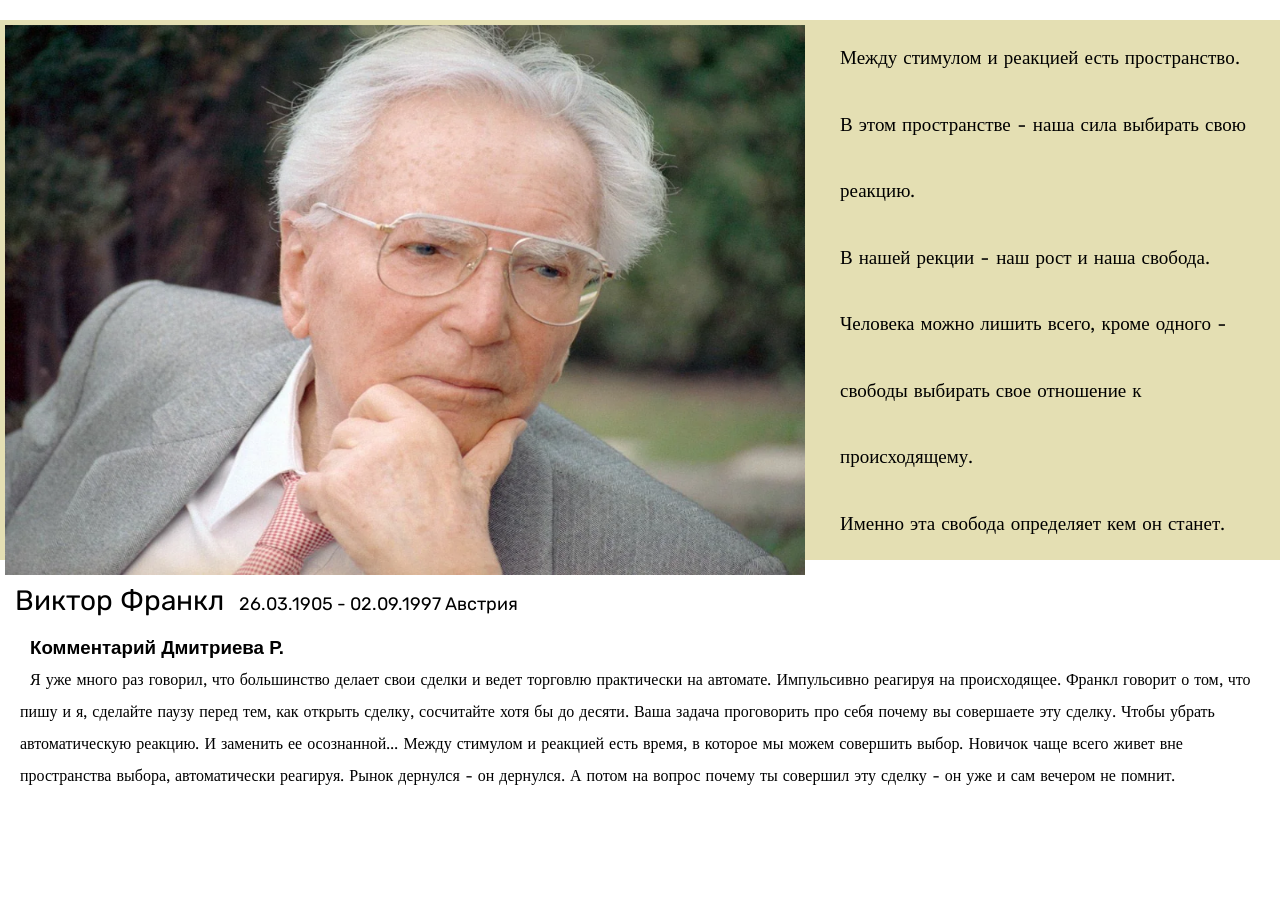
==== Viktor Frankl/index.html @ 762efbe9 "Add files via upload" ====
<!doctype html>
<html>
   <head>
     <meta charset="UTF-8">
     <meta http-equiv="X-UA-Compatible" content="IE=Edge">
     <meta name="viewport" content="width=device-width, initial-scale=1.0">
     <link rel="stylesheet" href="styles.css">
     <link rel="preconnect" href="https://fonts.googleapis.com">
     <link rel="preconnect" href="https://fonts.gstatic.com" crossorigin>
     <link href="https://fonts.googleapis.com/css2?family=Cormorant+Garamond:ital,wght@0,300..700;1,300..700&family=Rubik:ital,wght@0,300..900;1,300..900&family=Saira:ital,wght@0,100..900;1,100..900&family=Work+Sans:ital,wght@0,100..900;1,100..900&display=swap" rel="stylesheet">
     <title>Victor Frankl</title>
   </head> 
   <body>
       <div class="wrapper">
         <header></header>
         <main>
            <section>
                  <div class="image-text">
                     <figure>
		               <img src="../images/Виктор Франкл 2.png" width="800px" height="550px" alt="Photo"></a>
		                  <figcaption class="name_Frankl">Виктор Франкл<span>26.03.1905 - 02.09.1997 Австрия</figcaption>
	                 </figure>
                      <div class="image-text-article">
                          <p class="article_1-text">Между стимулом и реакцией есть пространство.<br>В этом пространстве - наша сила выбирать свою реакцию.<br>В нашей рекции - наш рост и наша свобода.<br>Человека можно лишить всего, кроме одного - свободы выбирать свое отношение к происходящему. <br>Именно эта свобода определяет кем он станет.</p> 
                      </div> 
                  </div> 
                  <h3 class="comment_text">Комментарий Дмитриева Р.</h3>
                  <p class="article_2-text">&nbsp;&nbsp;Я уже много раз говорил, что большинство делает свои сделки и ведет торговлю практически на автомате. Импульсивно реагируя на происходящее. Франкл говорит о том, что пишу и я, сделайте паузу перед тем, как открыть сделку, сосчитайте хотя бы до десяти. Ваша задача проговорить про себя почему вы совершаете эту сделку. Чтобы убрать автоматическую реакцию. И заменить ее осознанной... Между стимулом и реакцией есть время, в которое мы можем совершить выбор. Новичок чаще всего живет вне пространства выбора, автоматически реагируя. Рынок дернулся - он дернулся. А потом на вопрос почему ты совершил эту сделку - он уже и сам вечером не помнит.</p>                
            </section>                 
         </main>
         <footer></footer>
       </div>   
   </body>
</html>
---- Viktor Frankl/styles.css ----
*{
  padding: 0;
  margin: 0;
}

section{
  max-width: 1440px;
  height: 60vh;
  margin: auto;
  margin-top: 20px;
  background-color: rgba(166,150,4,0.3);
}

img{
    padding: 5px 0 0 5px;
}

.image-text{
    display: flex;
    flex-direction: row;
}

.name_Frankl{
    font-family: rubik;
    font-size: 28px;
    font-weight: 400;
    padding-top: 5px;
    padding-left: 15px;
}

.name_Frankl span{
    font-family: rubik;
    font-size: 18px;
    padding-left: 15px;
}

.article_1-text{
    font-family: work sans;
    font-size: 19px;
    line-height: 350%;
    letter-spacing: 0%;
    padding: 5px 0 0 35px;
}

.comment_text{
    font-family:Arial, Helvetica, sans-serif;
    padding: 20px 0 5px 30px;
}

.article_2-text{
    font-family: work sans;
    font-size: 16px;
    line-height: 200%;
    letter-spacing: 0%;
    padding: 0 20px 0 20px;
}
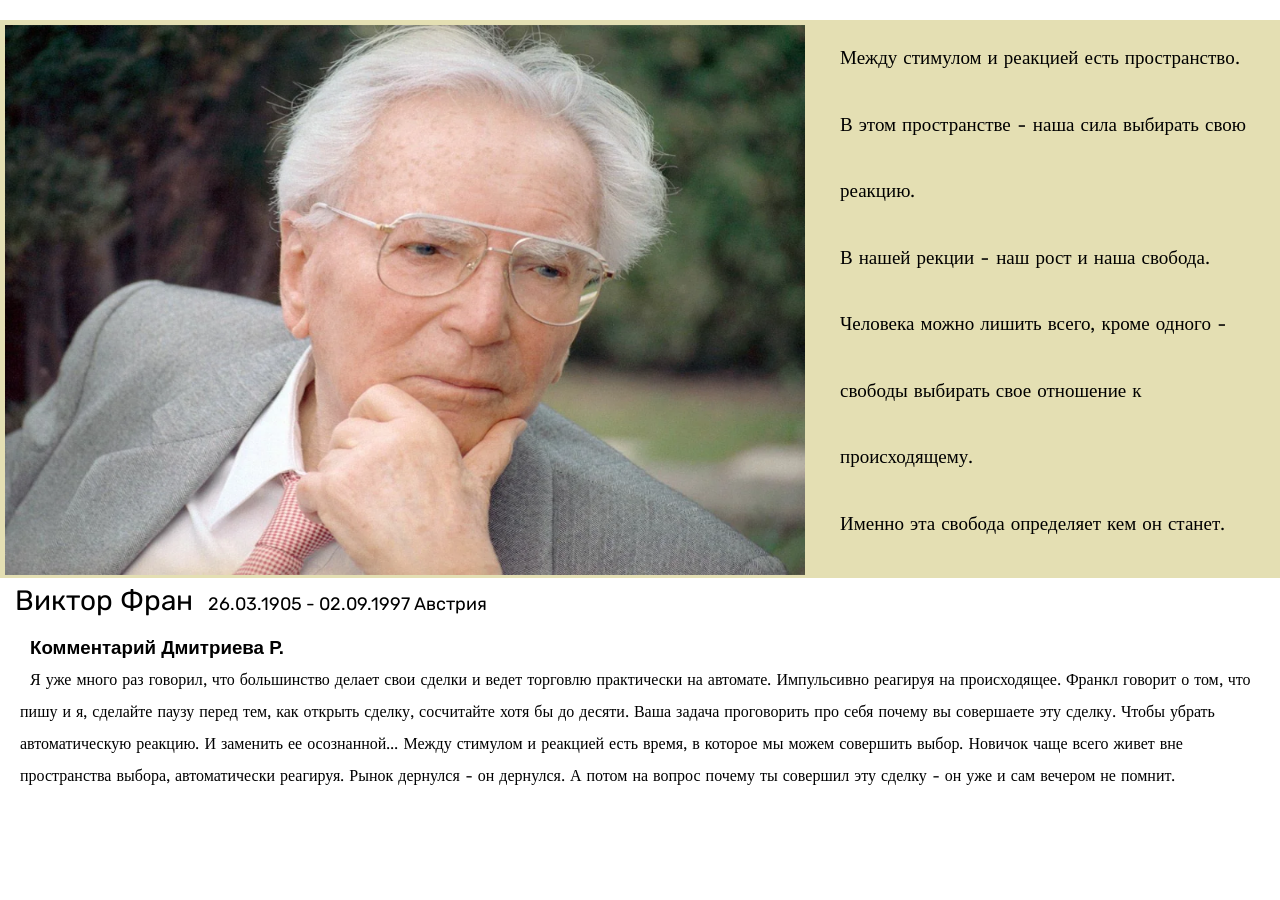
==== commit 80c822dc: "index.html" ====
--- a/Viktor Frankl/index.html
+++ b/Viktor Frankl/index.html
@@ -18,7 +18,7 @@
                   <div class="image-text">
                      <figure>
 		               <img src="../images/Виктор Франкл 2.png" width="800px" height="550px" alt="Photo"></a>
-		                  <figcaption class="name_Frankl">Виктор Франкл<span>26.03.1905 - 02.09.1997 Австрия</figcaption>
+		                  <figcaption class="name_Frankl">Виктор Фран<span>26.03.1905 - 02.09.1997 Австрия</figcaption>
 	                 </figure>
                       <div class="image-text-article">
                           <p class="article_1-text">Между стимулом и реакцией есть пространство.<br>В этом пространстве - наша сила выбирать свою реакцию.<br>В нашей рекции - наш рост и наша свобода.<br>Человека можно лишить всего, кроме одного - свободы выбирать свое отношение к происходящему. <br>Именно эта свобода определяет кем он станет.</p> 
--- a/Viktor Frankl/styles.css
+++ b/Viktor Frankl/styles.css
@@ -5,7 +5,7 @@
 
 section{
   max-width: 1440px;
-  height: 60vh;
+  height: 62vh;
   margin: auto;
   margin-top: 20px;
   background-color: rgba(166,150,4,0.3);
@@ -53,4 +53,4 @@
     line-height: 200%;
     letter-spacing: 0%;
     padding: 0 20px 0 20px;
-}+}
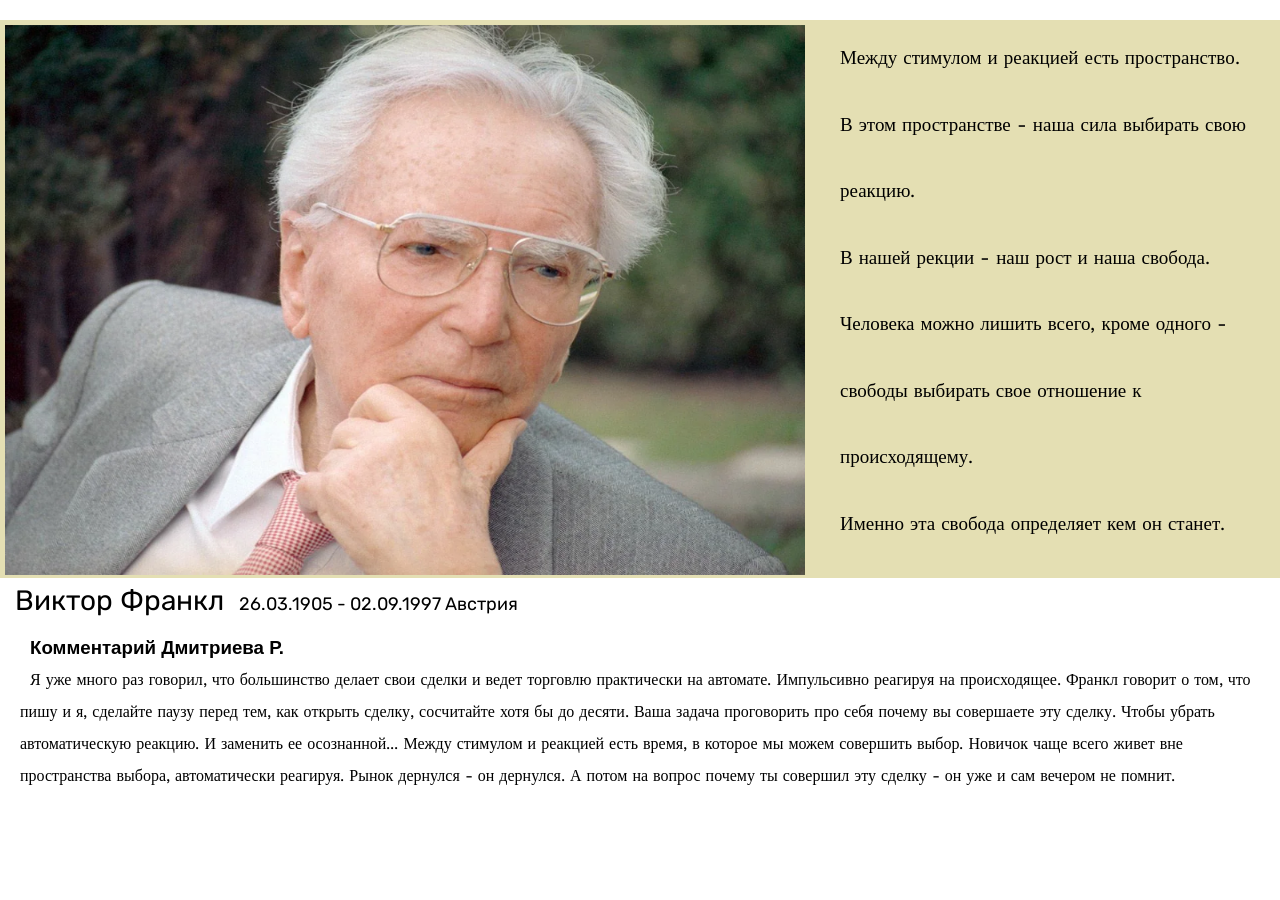
==== commit 77206eb9: "index.html" ====
--- a/Viktor Frankl/index.html
+++ b/Viktor Frankl/index.html
@@ -18,7 +18,7 @@
                   <div class="image-text">
                      <figure>
 		               <img src="../images/Виктор Франкл 2.png" width="800px" height="550px" alt="Photo"></a>
-		                  <figcaption class="name_Frankl">Виктор Фран<span>26.03.1905 - 02.09.1997 Австрия</figcaption>
+		                  <figcaption class="name_Frankl">Виктор Франкл<span>26.03.1905 - 02.09.1997 Австрия</figcaption>
 	                 </figure>
                       <div class="image-text-article">
                           <p class="article_1-text">Между стимулом и реакцией есть пространство.<br>В этом пространстве - наша сила выбирать свою реакцию.<br>В нашей рекции - наш рост и наша свобода.<br>Человека можно лишить всего, кроме одного - свободы выбирать свое отношение к происходящему. <br>Именно эта свобода определяет кем он станет.</p> 
